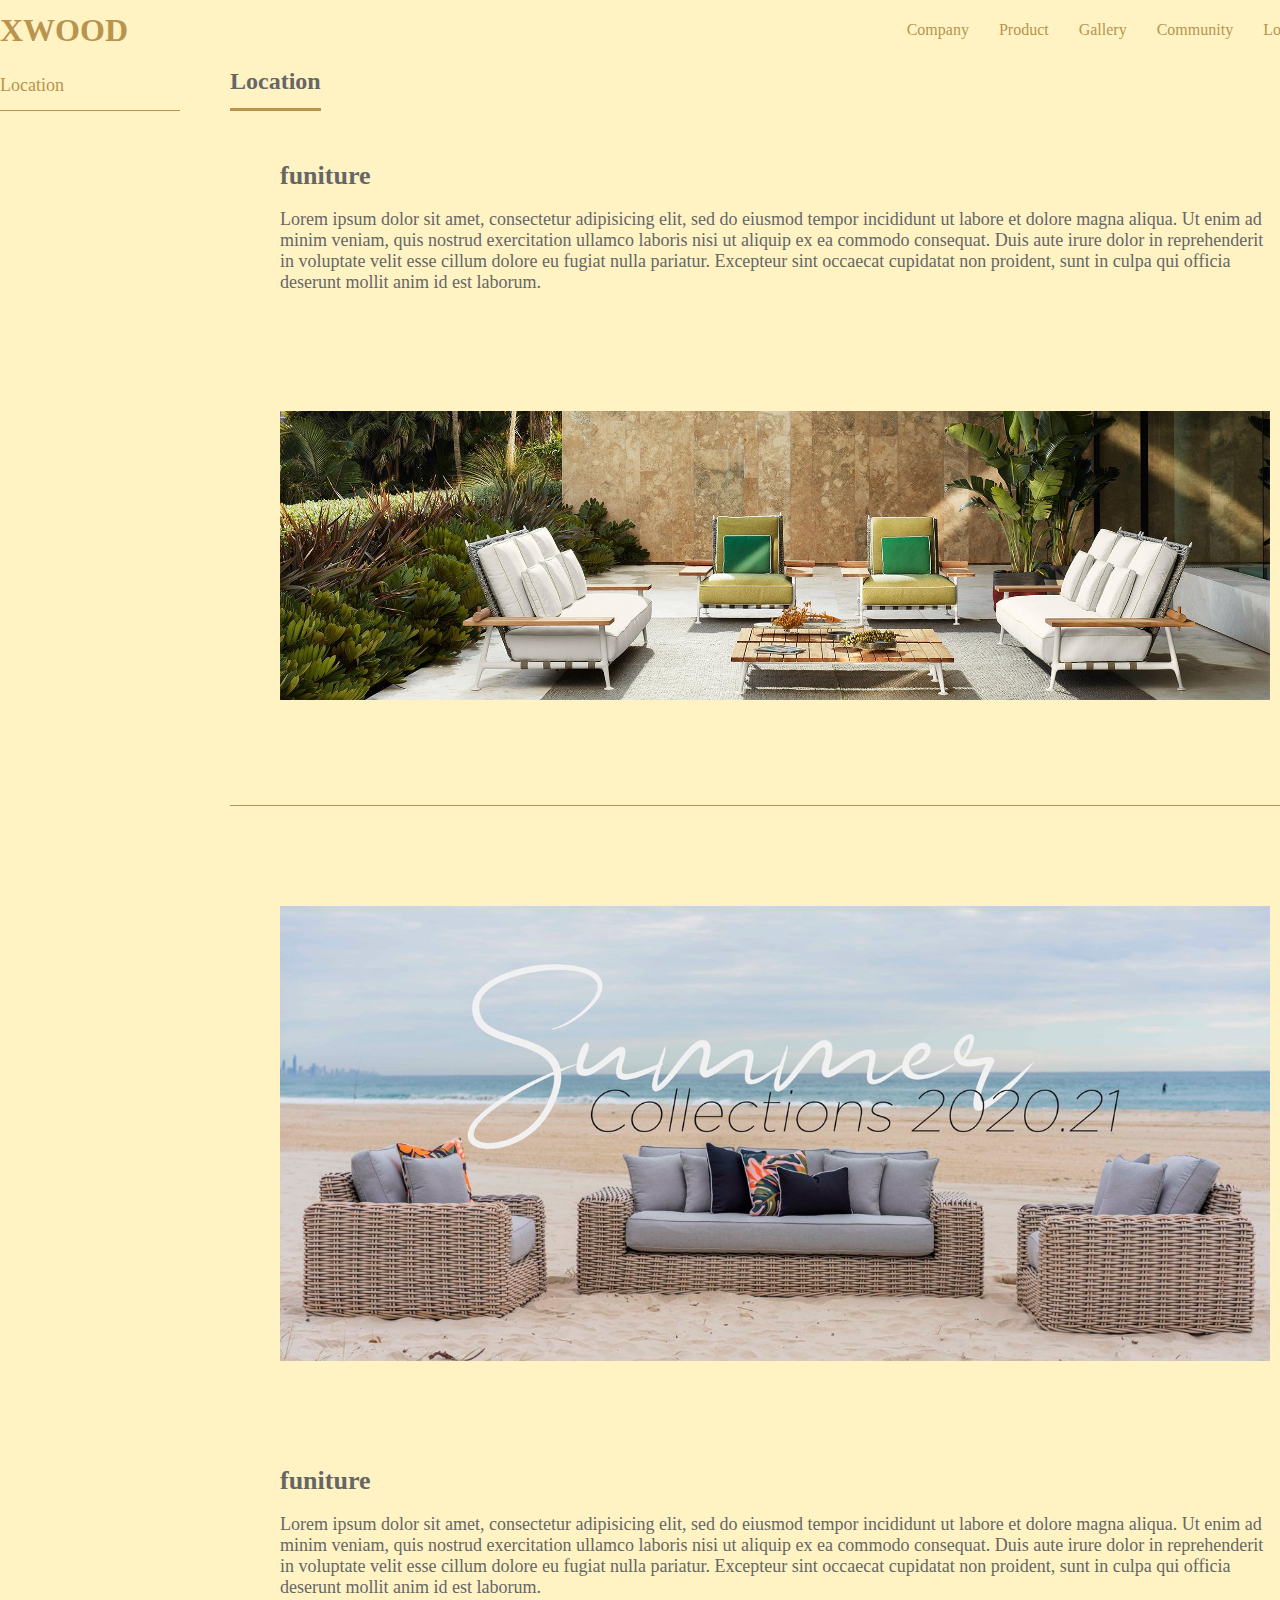
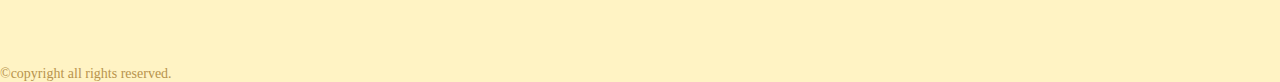
==== location/location.html @ d8f0189d "Initial commit" ====
<!DOCTYPE html>
<html lang="ko">
  <head>
    <title>xwood</title>
    <meta charset="utf-8">
    <meta name="viewport" content="width=device-width, initail-scale=1, maximum-scale=1, minimum-scale=1, user-scalable=no">
    <link rel="stylesheet" href="../css/style.min.css">
    <script type="text/javascript" src="../js/jquery.min.js"></script>
    <script type="text/javascript" src="../js/common.js"></script>
  </head>
  <body class="subpage">
    <div id="wrap">
      <header id="header">
        <!--로고-->
        <h1 id="top-logo">
          <a href="../">XWOOD</a>
        </h1>
        <!-- 메인메뉴 -->
        <nav id="top-nav">
          <ul>
            <li>
              <a href="../company/introduce.html">Company</a>
              <ul class="sub-menu">
                <li><a href="../company/introduce.html">Introduce</a></li>
                <li><a href="../company/ci.html">CI</a></li>
                <li><a href="../company/history.html">History</a></li>
              </ul>
            </li>
            <li><a href="../product/product.html">Product</a></li>
            <li><a href="../gallery/gallery.html">Gallery</a></li>
            <li>
              <a href="../community/notice.html">Community</a>
              <ul class="sub-menu">
                <li><a href="../community/notice.html">Notice</a></li>
                <li><a href="../community/faq.html">FAQ</a></li>
              </ul>
            </li>
            <li><a href="../location/location.html">Location</a></li>
          </ul>
        </nav>
      </header>
      <main>
        <!-- 컨텐츠 영역 -->
        <div class="container">
          <!-- 왼쪽 메뉴 -->
          <aside id="lnb">
            <ul>
              <li><a href="../location/location.html">Location</a></li>
            </ul>
          </aside>
          <!-- 컨텐츠 본문 영역 -->
          <div class="content">
            <h2 class="sub-title"><span>Location</span></h2>
            <div class="inner">
              <div class="box">
                <div class="items">
                  <h3 class="title">funiture</h3>
                  <p>Lorem ipsum dolor sit amet, consectetur adipisicing elit, sed do eiusmod tempor incididunt ut labore et dolore magna aliqua. Ut enim ad minim veniam, quis nostrud exercitation ullamco laboris nisi ut aliquip ex ea commodo consequat. Duis aute irure dolor in reprehenderit in voluptate velit esse cillum dolore eu fugiat nulla pariatur. Excepteur sint occaecat cupidatat non proident, sunt in culpa qui officia deserunt mollit anim id est laborum.</p>
                </div>
                <div class="items">
                  <img src="../img/company/company_img01.jpg" alt="company_img01">
                </div>
              </div>
            </div>
            <div class="inner">
              <div class="box">
                <div class="items">
                  <img src="../img/company/company_img02.jpg" alt="company_img01">
                </div>
                <div class="items">
                  <h3 class="title">funiture</h3>
                  <p>Lorem ipsum dolor sit amet, consectetur adipisicing elit, sed do eiusmod tempor incididunt ut labore et dolore magna aliqua. Ut enim ad minim veniam, quis nostrud exercitation ullamco laboris nisi ut aliquip ex ea commodo consequat. Duis aute irure dolor in reprehenderit in voluptate velit esse cillum dolore eu fugiat nulla pariatur. Excepteur sint occaecat cupidatat non proident, sunt in culpa qui officia deserunt mollit anim id est laborum.</p>
                </div>
              </div>
            </div>
          </div>
        </div>
      </main>
      <footer id="footer">
        &copy;copyright all rights reserved.
      </footer>
    </div>
  </body>
</html>
---- css/style.min.css ----
html,body{height:100%}body{background:#fff3c4;color:#666}html,body,ul,li,h1,h2,h3,h4,h5,h6{margin:0;padding:0}li{list-style:none}a{text-decoration:none;color:#b8944d;transition:.5s}a:hover{color:#e3a936}.gbtn{display:inline-block;box-sizing:border-box;padding:0 20px;height:50px;line-height:50px;text-align:center;background:#b8944d;color:white;border:1px solid #b8944d}.gbtn:hover{background:white;color:#b8944d}.box{display:flex}.box .items{box-sizing:border-box;padding:50px;flex:100%;flex-shrink:0;font-size:18px}.box .items .title{font-size:26px}.box .items img{width:100%}.box.items_2 .items{flex:50%}#wrap{width:1320px;margin:0 auto}#wrap #header{position:relative;height:60px}#wrap #header #top-logo{float:left}#wrap #header #top-logo a{height:60px;line-height:60px}#wrap #header #top-nav{position:relative;height:60px;float:right}#wrap #header #top-nav ul{float:left}#wrap #header #top-nav ul li{position:relative;float:left;margin-left:30px}#wrap #header #top-nav ul li:first-child{margin-left:0}#wrap #header #top-nav ul li a{display:inline-block;width:100%;height:100%;line-height:60px}#wrap #header #top-nav ul li:hover .sub-menu{visibility:visible;top:100%;opacity:1}#wrap #header #top-nav ul li .sub-menu{position:absolute;border:1px solid #b8944d;visibility:hidden;top:calc( 100% - 3px);opacity:0;transition:.3s}#wrap #header #top-nav ul li .sub-menu li{width:100%;margin:0;background:white;box-sizing:border-box;padding:0 10px;min-width:150px;transition:.3s}#wrap #header #top-nav ul li .sub-menu li:hover{background:#b8944d}#wrap #header #top-nav ul li .sub-menu li:hover a{color:white}#wrap #header #top-nav ul li .sub-menu li a{line-height:40px;height:40px}#wrap main{min-height:calc( 100vh - (60px + 80px + 50px ))}#wrap #footer{background:#fff3c4;color:#b8944d;font-size:14px}#wrap #footer .footer-top{padding:60px 0 30px}#wrap #footer .container{width:1140px;margin:0 auto}#wrap #footer>.container{padding:30px 0;text-align:center}#wrap #footer .container .row{display:flex;justify-content:center;flex-wrap:wrap}#wrap #footer .container .row .column{flex:25%;padding:0 10px;margin-bottom:30px;box-sizing:border-box}#wrap #footer .container .row .column.footer-logo h3{font-size:34px;padding:2px 0 2px 10px}#wrap #footer .container .row .column h4{position:relative;font-size:14px;font-weight:700;text-transform:uppercase;padding-bottom:12px;margin-bottom:20px}#wrap #footer .container .row .column h4:before,#wrap #footer .container .row .column h4:after{display:block;position:absolute;content:'';left:0;bottom:0;height:2px}#wrap #footer .container .row .column h4:before{right:0;background:#997939}#wrap #footer .container .row .column h4:after{width:60px;background:#b8944d}#wrap #footer .container .row .column ul li{border-bottom:1px solid #b8944d;padding:10px 0}#wrap #footer .container .row .column ul li:nth-child(1){padding-top:0}#wrap #footer .container .row .column p{line-height:26px}#wrap #footer .container .row .column.news input[type=text]{border:0;padding:6px 0px;width:65%;box-sizing:border-box}#wrap #footer .container .row .column.news input[type=submit]{border:0;padding:6px 8px;width:35%;background:#b8944d;color:white}.mainbanner{height:550px;background:url("../img/main_banner.jpg");background-repeat:no-repeat;background-size:cover}.inner:first-child{margin-top:50px}body.subpage main .container{display:flex}body.subpage main .container #lnb{flex:230px;flex-shrink:0;box-sizing:border-box;padding-right:50px}body.subpage main .container #lnb ul li{border-bottom:1px solid #b8944d}body.subpage main .container #lnb ul li a{display:inline-block;width:100%;height:100%;line-height:50px;font-size:18px;box-sizing:border-box;transition:0.5s}body.subpage main .container #lnb ul li a:hover{padding-left:20px}body.subpage main .container #lnb ul li a.on{color:white;background:#b8944d;padding-left:20px}body.subpage main .container .sub-title span{position:relative;display:inline-block;padding-bottom:8px;line-height:43px}body.subpage main .container .sub-title span:after{content:'';position:absolute;height:3px;background:#b8944d;bottom:0;left:0;right:0}body.subpage main .container .inner+.inner{margin-top:50px;padding-top:50px;border-top:1px solid #b8944d}body.subpage main .container .inner .box{flex-wrap:wrap}
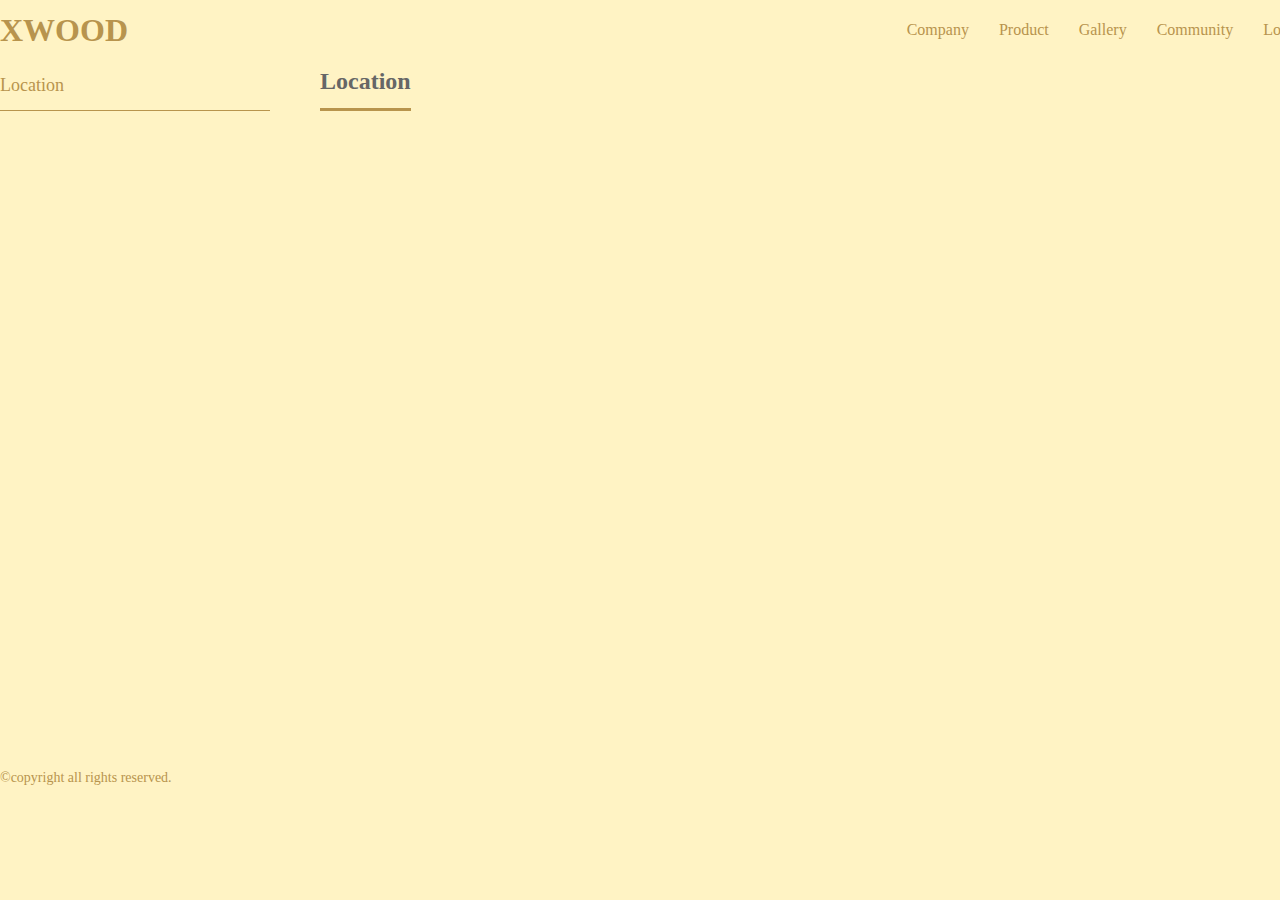
==== commit 47bcbb83: "map" ====
--- a/location/location.html
+++ b/location/location.html
@@ -52,26 +52,7 @@
           <div class="content">
             <h2 class="sub-title"><span>Location</span></h2>
             <div class="inner">
-              <div class="box">
-                <div class="items">
-                  <h3 class="title">funiture</h3>
-                  <p>Lorem ipsum dolor sit amet, consectetur adipisicing elit, sed do eiusmod tempor incididunt ut labore et dolore magna aliqua. Ut enim ad minim veniam, quis nostrud exercitation ullamco laboris nisi ut aliquip ex ea commodo consequat. Duis aute irure dolor in reprehenderit in voluptate velit esse cillum dolore eu fugiat nulla pariatur. Excepteur sint occaecat cupidatat non proident, sunt in culpa qui officia deserunt mollit anim id est laborum.</p>
-                </div>
-                <div class="items">
-                  <img src="../img/company/company_img01.jpg" alt="company_img01">
-                </div>
-              </div>
-            </div>
-            <div class="inner">
-              <div class="box">
-                <div class="items">
-                  <img src="../img/company/company_img02.jpg" alt="company_img01">
-                </div>
-                <div class="items">
-                  <h3 class="title">funiture</h3>
-                  <p>Lorem ipsum dolor sit amet, consectetur adipisicing elit, sed do eiusmod tempor incididunt ut labore et dolore magna aliqua. Ut enim ad minim veniam, quis nostrud exercitation ullamco laboris nisi ut aliquip ex ea commodo consequat. Duis aute irure dolor in reprehenderit in voluptate velit esse cillum dolore eu fugiat nulla pariatur. Excepteur sint occaecat cupidatat non proident, sunt in culpa qui officia deserunt mollit anim id est laborum.</p>
-                </div>
-              </div>
+              <div id="map" style="width: 1000px; height: 350px; margin: 50px autol"></div>
             </div>
           </div>
         </div>
